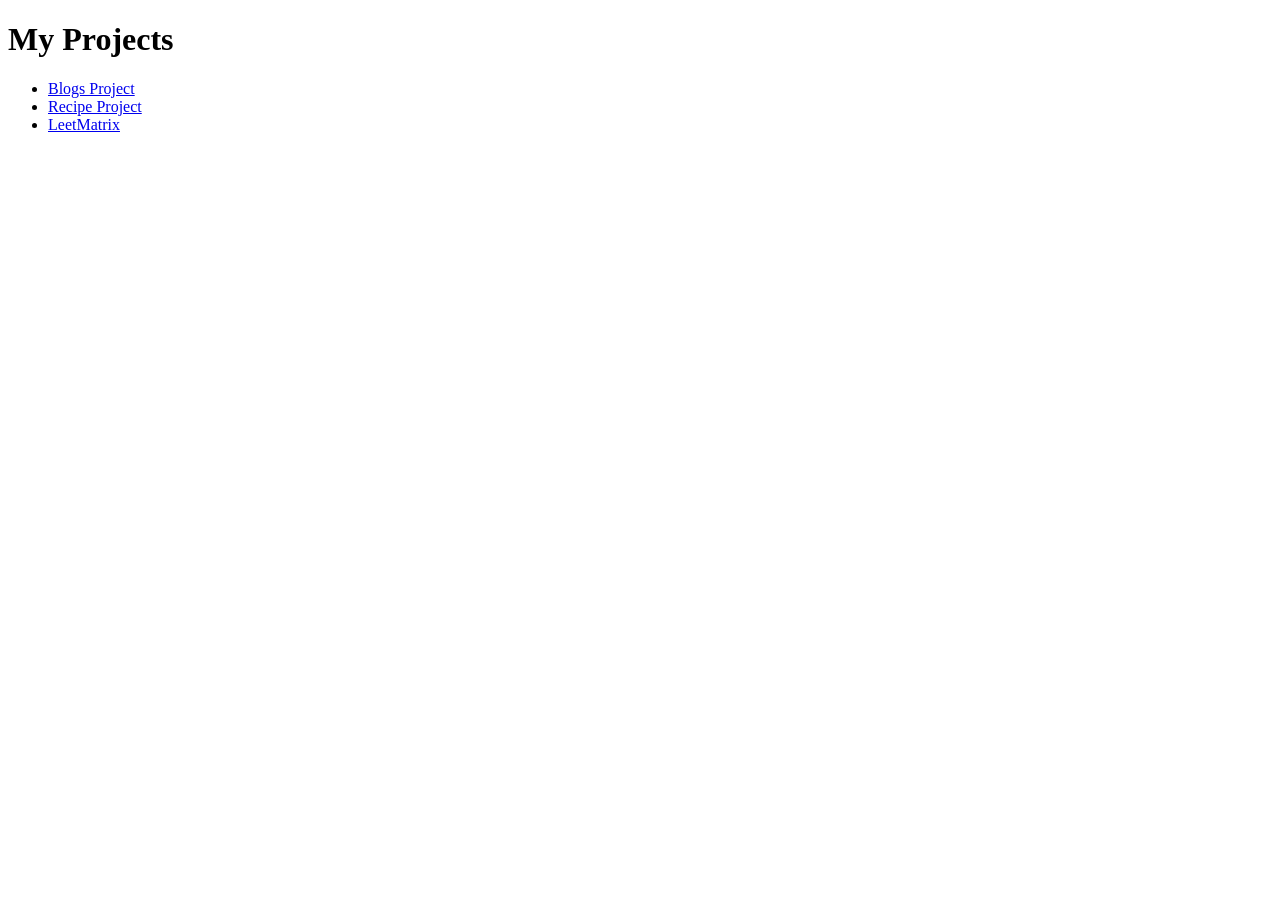
==== index.html @ 2569f908 "Add homepage" ====
<!DOCTYPE html>
<html>
<head>
    <title>My Projects</title>
</head>
<body>
    <h1>My Projects</h1>

    <ul>
        <li><a href="./Blogs_Project/">Blogs Project</a></li>
        <li><a href="./Recipe_Project/">Recipe Project</a></li>
        <li><a href="./leetmatrix/">LeetMatrix</a></li>
    </ul>
</body>
</html>
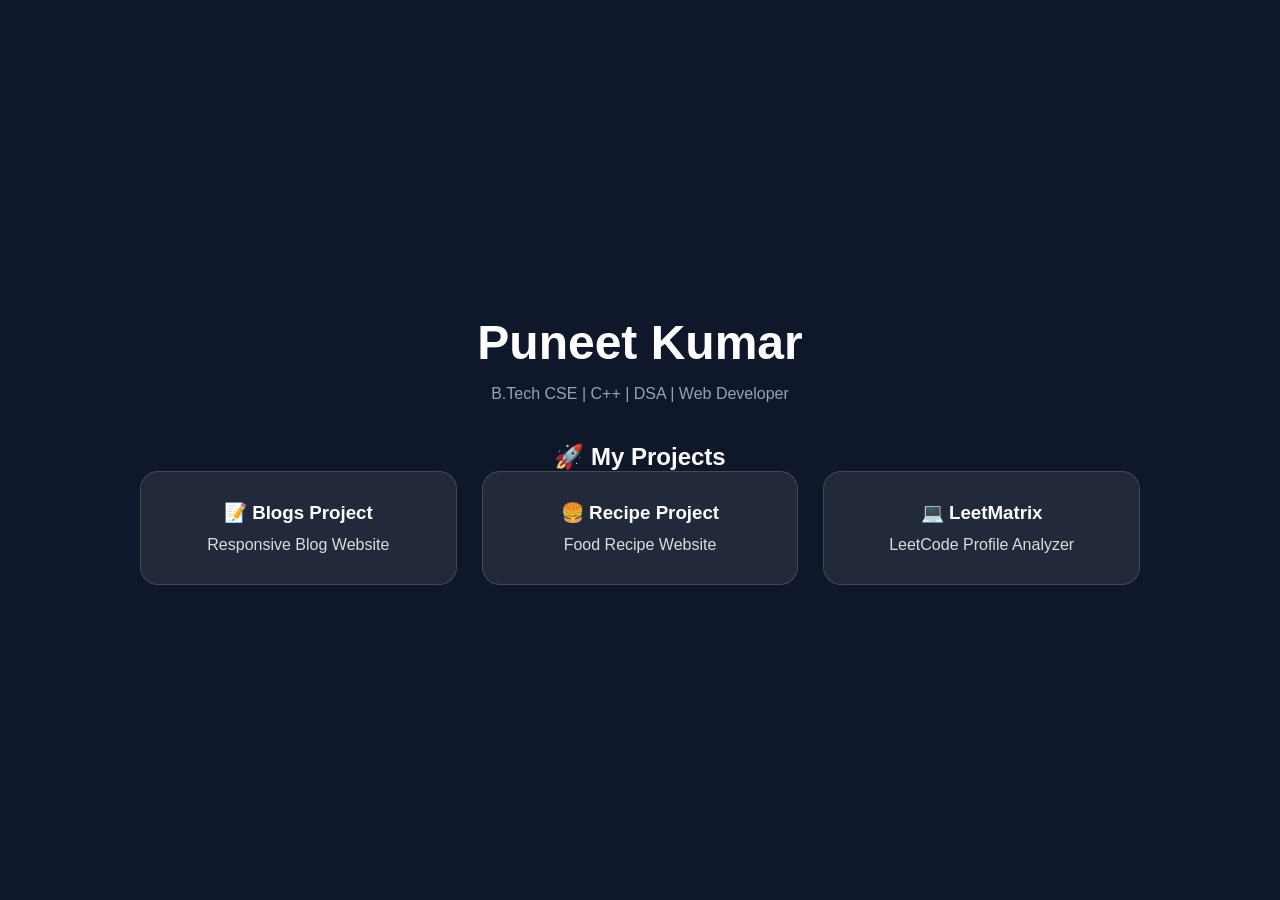
==== commit 173317d1: "Update portfolio homepage" ====
--- a/index.html
+++ b/index.html
@@ -1,15 +1,40 @@
 <!DOCTYPE html>
-<html>
+<html lang="en">
 <head>
-    <title>My Projects</title>
+    <meta charset="UTF-8">
+    <meta name="viewport" content="width=device-width, initial-scale=1.0">
+    <title>Puneet Kumar | Portfolio</title>
+    <link rel="stylesheet" href="style.css">
 </head>
 <body>
-    <h1>My Projects</h1>
 
-    <ul>
-        <li><a href="./Blogs_Project/">Blogs Project</a></li>
-        <li><a href="./Recipe_Project/">Recipe Project</a></li>
-        <li><a href="./leetmatrix/">LeetMatrix</a></li>
-    </ul>
+<div class="container">
+
+    <h1>Puneet Kumar</h1>
+    <p>B.Tech CSE | C++ | DSA | Web Developer</p>
+
+    <h2>🚀 My Projects</h2>
+
+    <div class="projects">
+
+        <a href="Blogs_Project/" class="card">
+            <h3>📝 Blogs Project</h3>
+            <p>Responsive Blog Website</p>
+        </a>
+
+        <a href="Recipe_Project/" class="card">
+            <h3>🍔 Recipe Project</h3>
+            <p>Food Recipe Website</p>
+        </a>
+
+        <a href="leetmatrix/" class="card">
+            <h3>💻 LeetMatrix</h3>
+            <p>LeetCode Profile Analyzer</p>
+        </a>
+
+    </div>
+
+</div>
+
 </body>
 </html>
--- a/style.css
+++ b/style.css
@@ -0,0 +1,62 @@
+*{
+    margin:0;
+    padding:0;
+    box-sizing:border-box;
+    font-family:Arial,Helvetica,sans-serif;
+}
+
+body{
+    background:#0f172a;
+    color:white;
+    display:flex;
+    justify-content:center;
+    align-items:center;
+    min-height:100vh;
+}
+
+.container{
+    width:90%;
+    max-width:1000px;
+    text-align:center;
+}
+
+h1{
+    font-size:3rem;
+}
+
+p{
+    color:#94a3b8;
+    margin:15px 0 40px;
+}
+
+.projects{
+    display:grid;
+    grid-template-columns:repeat(auto-fit,minmax(250px,1fr));
+    gap:25px;
+}
+
+.card{
+    text-decoration:none;
+    color:white;
+    background:rgba(255,255,255,.08);
+    padding:30px;
+    border-radius:18px;
+    transition:.3s;
+    backdrop-filter:blur(12px);
+    border:1px solid rgba(255,255,255,.15);
+}
+
+.card:hover{
+    transform:translateY(-10px);
+    background:#2563eb;
+    box-shadow:0 15px 30px rgba(37,99,235,.4);
+}
+
+.card h3{
+    margin-bottom:12px;
+}
+
+.card p{
+    color:#ddd;
+    margin:0;
+}
